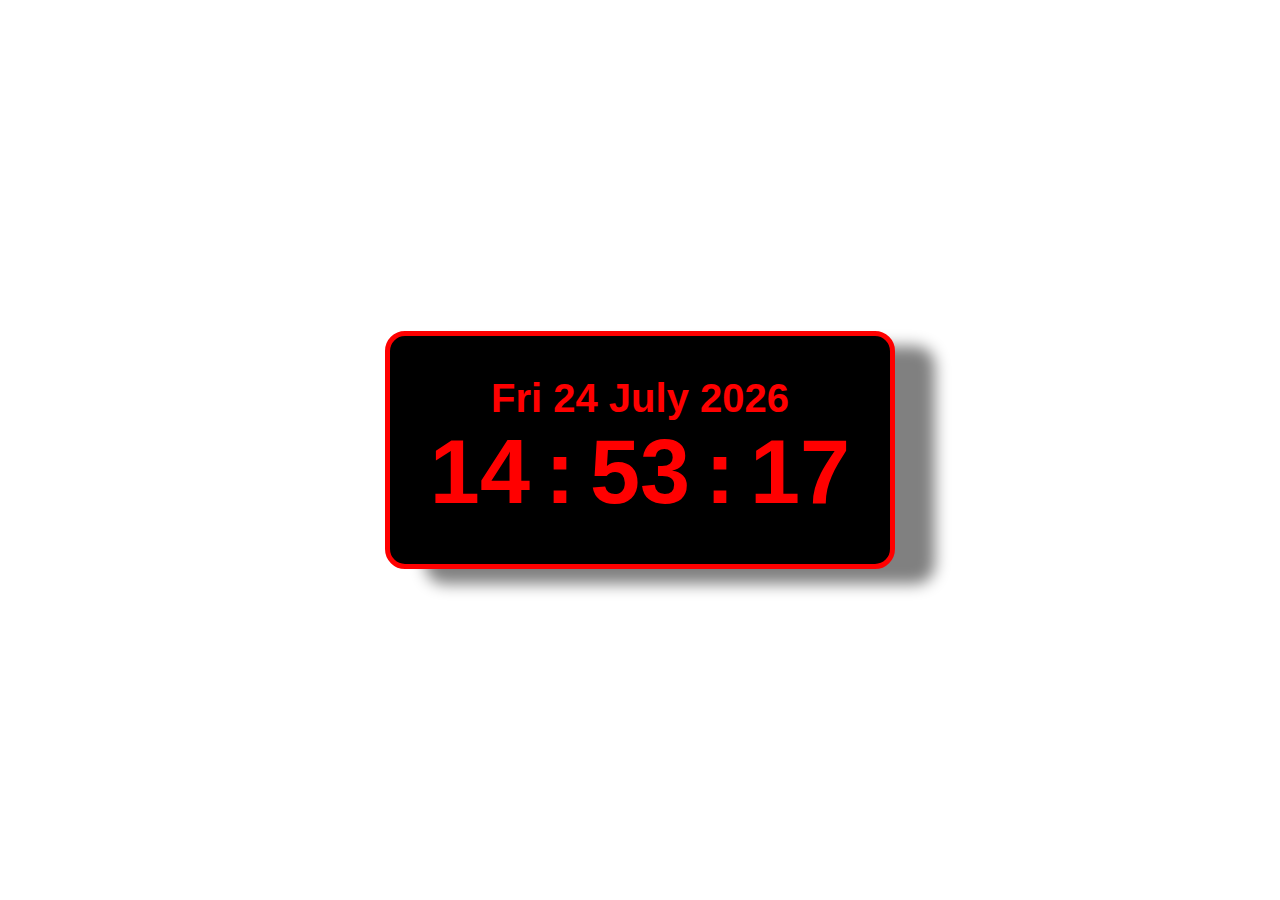
==== DigitalClock.html @ ca96140a "First Commit in this repo" ====
<!DOCTYPE html>
<html lang="en">
<head>
    <meta charset="UTF-8">
    <meta name="viewport" content="width=device-width, initial-scale=1.0">
    <title>Digital Clock</title>
    <link rel="stylesheet" href="Clock.css">
</head>
<body>
    <div class="container">
        <div class="clock">
            <div id="Date">Wednesday 1 January 2025</div>
            <ul>
                <li id="hours">12</li>
                <li id="points">:</li>
                <li id="minutes">12</li>
                <li id="points">:</li>
                <li id="seconds">12</li>
            </ul>
        </div>
    </div>
    <script src="./Clock.js" >
      
    </script>
</body>
</html>
---- Clock.css ----
*{
    margin: 0;
    padding:0;

}
body{
    height: 100vh;
    display: flex;
    align-items: center;
    justify-content: center;
    font: bold 12px Arial,Helvetica, sans-serif;
    background-color: white;
}
.clock{
    border: 5px solid red;
    color: red;
    padding: 40px;
    border-radius: 20px;
    background-color: black;
    box-shadow: 40px 15px 15px   grey;
    

    
}
#Date{
    font-size: 40px !important;
    text-align: center;
    
}
.clock ul{
    list-style: none;
    display: flex;
    font-size: 90px;
    gap: 15px;
}
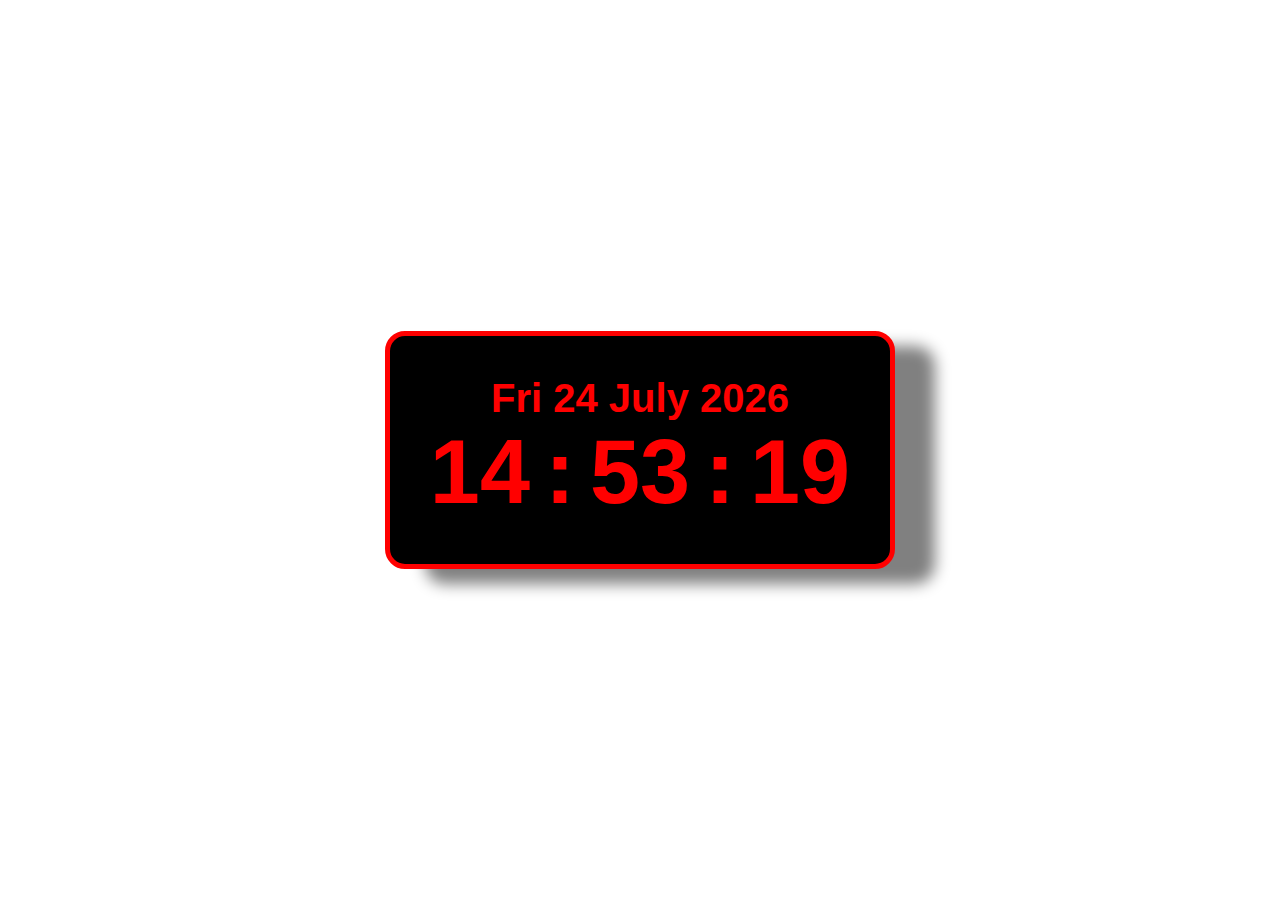
==== commit faa2d014: "File names changed" ====
--- a/DigitalClock.html
+++ b/DigitalClock.html
@@ -4,7 +4,7 @@
     <meta charset="UTF-8">
     <meta name="viewport" content="width=device-width, initial-scale=1.0">
     <title>Digital Clock</title>
-    <link rel="stylesheet" href="Clock.css">
+    <link rel="stylesheet" href="DigitalClock.css">
 </head>
 <body>
     <div class="container">
@@ -19,7 +19,7 @@
             </ul>
         </div>
     </div>
-    <script src="./Clock.js" >
+    <script src="./DigitalClock.js" >
       
     </script>
 </body>
--- a/DigitalClock.css
+++ b/DigitalClock.css
@@ -0,0 +1,35 @@
+*{
+    margin: 0;
+    padding:0;
+
+}
+body{
+    height: 100vh;
+    display: flex;
+    align-items: center;
+    justify-content: center;
+    font: bold 12px Arial,Helvetica, sans-serif;
+    background-color: white;
+}
+.clock{
+    border: 5px solid red;
+    color: red;
+    padding: 40px;
+    border-radius: 20px;
+    background-color: black;
+    box-shadow: 40px 15px 15px   grey;
+    
+
+    
+}
+#Date{
+    font-size: 40px !important;
+    text-align: center;
+    
+}
+.clock ul{
+    list-style: none;
+    display: flex;
+    font-size: 90px;
+    gap: 15px;
+}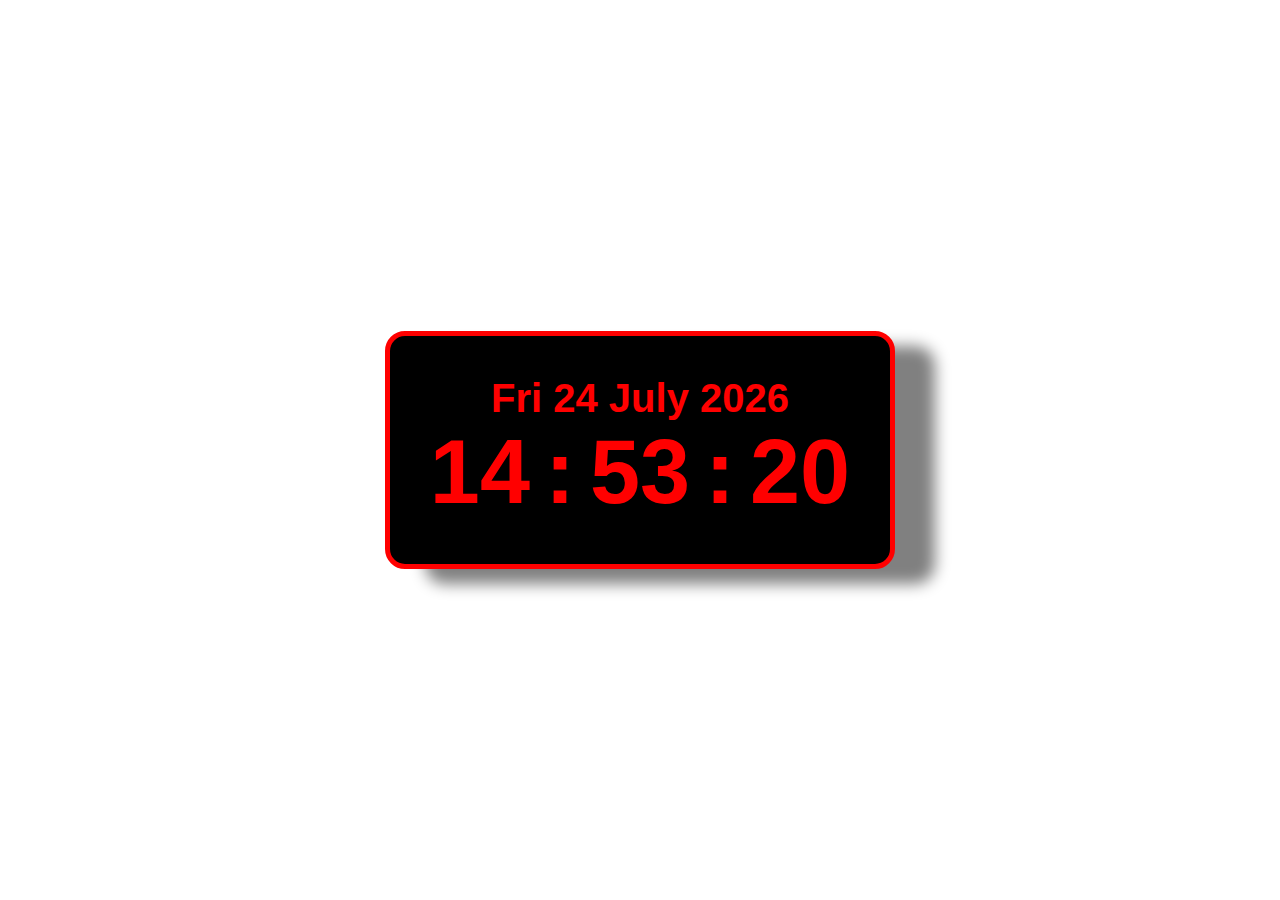
==== commit dccb95bc: "Files name changed" ====
--- a/DigitalClock.html
+++ b/DigitalClock.html
@@ -4,7 +4,7 @@
     <meta charset="UTF-8">
     <meta name="viewport" content="width=device-width, initial-scale=1.0">
     <title>Digital Clock</title>
-    <link rel="stylesheet" href="DigitalClock.css">
+    <link rel="stylesheet" href="DigitalClocks.css">
 </head>
 <body>
     <div class="container">
--- a/DigitalClocks.css
+++ b/DigitalClocks.css
@@ -0,0 +1,35 @@
+*{
+    margin: 0;
+    padding:0;
+
+}
+body{
+    height: 100vh;
+    display: flex;
+    align-items: center;
+    justify-content: center;
+    font: bold 12px Arial,Helvetica, sans-serif;
+    background-color: white;
+}
+.clock{
+    border: 5px solid red;
+    color: red;
+    padding: 40px;
+    border-radius: 20px;
+    background-color: black;
+    box-shadow: 40px 15px 15px   grey;
+    
+
+    
+}
+#Date{
+    font-size: 40px !important;
+    text-align: center;
+    
+}
+.clock ul{
+    list-style: none;
+    display: flex;
+    font-size: 90px;
+    gap: 15px;
+}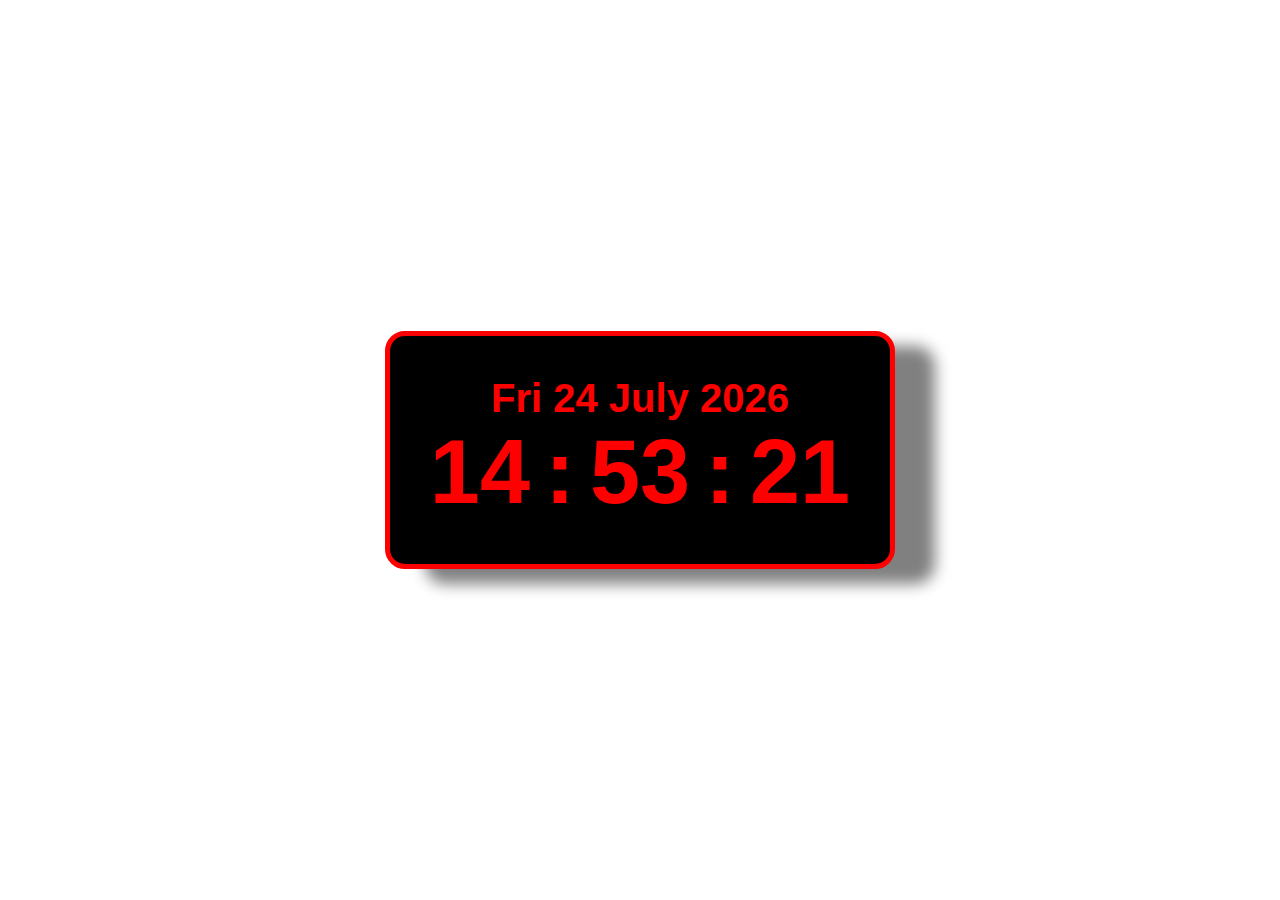
==== commit 3151085e: "little change in text has been done" ====
--- a/DigitalClock.html
+++ b/DigitalClock.html
@@ -9,7 +9,7 @@
 <body>
     <div class="container">
         <div class="clock">
-            <div id="Date">Wednesday 1 January 2025</div>
+            <div id="Date">Friday 3 January 2025</div>
             <ul>
                 <li id="hours">12</li>
                 <li id="points">:</li>
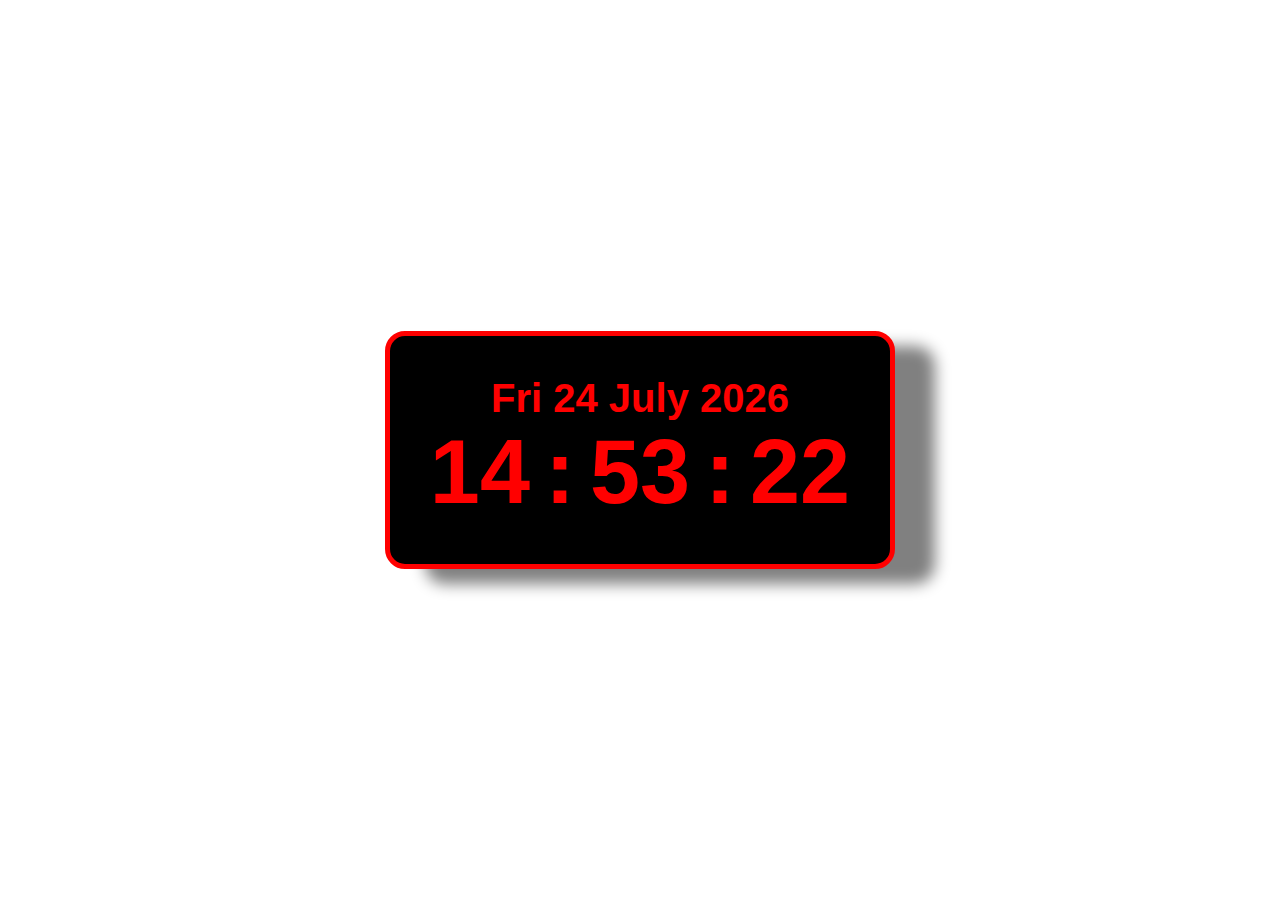
==== commit 63ac948e: "Update DigitalClock.html" ====
--- a/DigitalClock.html
+++ b/DigitalClock.html
@@ -19,8 +19,8 @@
             </ul>
         </div>
     </div>
-    <script src="./DigitalClock.js" >
+    <script src="DigitalClock.js" >
       
     </script>
 </body>
-</html>+</html>
